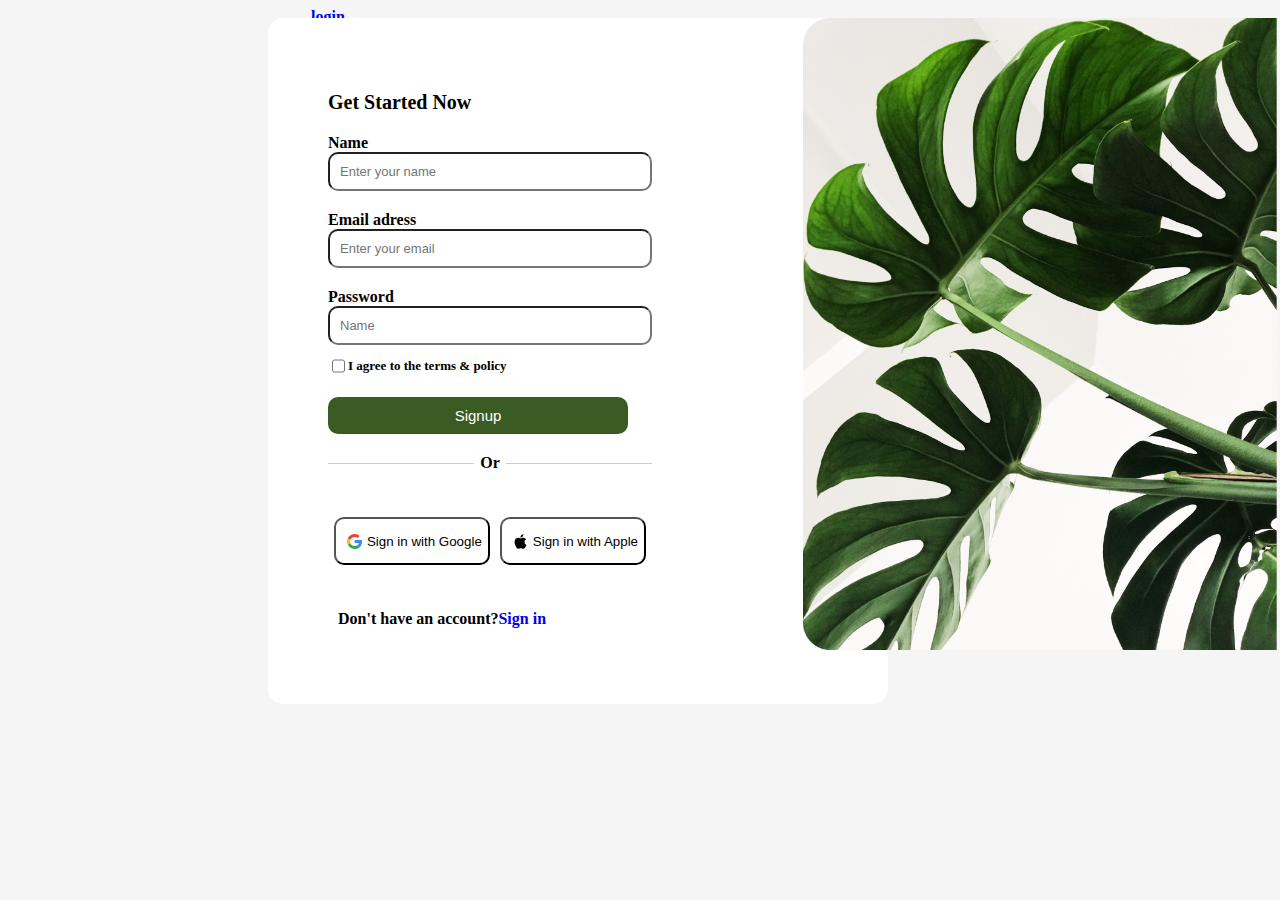
==== sinup.html @ 73a59c6e "modifie" ====
<!DOCTYPE html>
<html lang="fr">
    <head>
        <meta charset="UTF-8">
        <meta http-equiv="X-UA-Compatible" content="IE=edge">
        <meta name="viewport" content="width=device-width, initial-scale=1.0">
        <title>formulaire de contact en HTML & CSS</title>
        <link rel="stylesheet" href="style.css">
        <a href="sinup.html">login</a>
        
    
    </head> 
    <body>
      <div class="container">
        <div class="left">
        <form id="left">
            <h1>Get Started Now</h1>
                  <div class="groupe">
                    <label for="Name">Name</label>
                    <input type="text" id="name" placeholder="Enter your name">
                  </div>
                  <div class="groupe">
                    <label for="email">Email adress</label>
                    <input type="email" id="email" placeholder="Enter your email">
                  </div>
                 
                
                <div class="groupe">
                    <label for="password">Password</label>
                    <a type="checkbox"></a>
                    <input type="password" id="password" placeholder="Name">
                </div>
                <div class=checkbox>
                  <input type="checkbox" id="myCheckbox">
                  <p>I agree to the terms & policy</p>
              </div>
            
            <div class="pied-formulaire">
                <button>Signup</button>
            </div>
            <div class="separation">Or</div>
            <div class="reseau">
              <button class="google">
                  <img src="google.svg" alt="">
                  <p>Sign in with Google</p>
              </button>
              <button class="apple">
                  <img src="apple.svg" alt="">
                  <p>Sign in with Apple</p>
              </button>
          </div>
          <p class="p-bas">Don't have an account? <a href="sing-in.html">Sign in</a></p>
          </form>  
          </div>
        
            <div class="photo">
          <img src="auth-img.png">
            </div>
            
         </div>
      </div>
      
    </body>
</html>
---- style.css ----
body{ 
  /* margin: 0px;
  padding: 0px; */
  background-color: #f5f5f5f5;
  position:absolute;
  
  font-weight: bold;
  font-family: Ariel,sans serif;
  display: flex;
  position: relative;
  justify-content: center;
  width: 20%;
  margin-left: 200px;
  height: 500px;


}
.container{
  display: flex;
  position: absolute;
  justify-content: center;
  width: 1050px;
  margin-left: 500px;
  height: 600px;
  justify-content: space-around;
  margin-top: 10px;
}


  

.left{
  display: flex;
  position: absolute;
  background-color:white;
  padding:60px ;
  border-radius: 3px;
  width: 500px;
  /* height: 430px; */
  border-radius: 15px;
  display: flex;
  margin: 20px;
  margin-top: 0;

  

}
.photo{
  display: flex;
  position: absolute;
  margin-left: 650px;
  width: 200px;
  /* height: 900px; */
  
 

}
form h1{
  font-size: 20px;

}
.separation{
  text-align: center;
  position: relative;
  margin: 20px 0;

}
.separation::before,
.separation::after{
  content: "";
  position: absolute;
  top: 50%;
  width: 45%;
  height: 1px;
  background-color: #ccc;
}
.separation::before{
  left: 0;
  
}
.separation::after{
  right: 0;
}

}

.corps-formulaire{
  display:flex;
   flex-wrap: wrap;
    margin-bottom: 0px;
  padding-left: 0px;
  width: 100%; 
} 
.groupe{
  position: relative;
  margin-top: 20px;
  display:flex;
  flex-direction:column;


}
.photo img {
  height:632px;
  padding-right: 10px;
  display: flex;
}
.groupe input{
  padding: 10px;
  border-radius: 3px;
  font-size: small;
  width: 300px;
  border-radius: 10px;
}
.groupe label{
  font-size: over;
}
span{
  margin: 20px 0;
}
a{
  text-decoration: none;
  display: flex;
}
.forgot {
  display: flex;
  margin-left: 200px;
  margin-bottom: 10px;
  
}

/* ::after{
    content: "";
    position: absolute;
    width: 45%;
    height: 1px;
    background-color: #000;
}
span::after{
    right: 0;
}
span::before{
    left: 0;
} */

.reseau{
  display: flex;
  justify-content: center;
  align-items: center;
  margin: 40px 0;
}

.google{
  /* border-radius: 3px; */
  margin: 5px;
  background-color: #ffffff;
  display: flex;
  align-items: center;
  border-radius: 10px;
}
.google:hover{
  background-color: #f5f5f5;
}

.google img{
  width: 15px;
  margin: 5px;
}
.apple{
  border-radius: 3px;
  margin: 5px;
  background-color: #ffffff;
  display: flex;
  align-items: center;
  border-radius: 10px;
  transition: 0.5s ease-in;
}
.apple:hover{
  background-color: #f5f5f5;
}
.apple img{
  width: 15px;
  margin: 5px;
}
.pied-formulaire button{
  margin-top: 10px;
  background-color: #3A5B22;
  color: white;
  font-size: 15px;
  border:none;
  padding: 10px ;
  border-radius: 10px;
  outline: none;
  cursor: pointer;
  transition: transform 0.5s;
  width: 300px;


}
.title{
  padding: 0px;
  
}
.pied-formulaire button:hover{
    transform: scale(1.05);

  }
p{
  font-size: normal;
  
}
.checkbox{
  display: flex;
  font-size: small;
}
 .p-bas{
  display: flex;
  padding-left: 10px;
 }
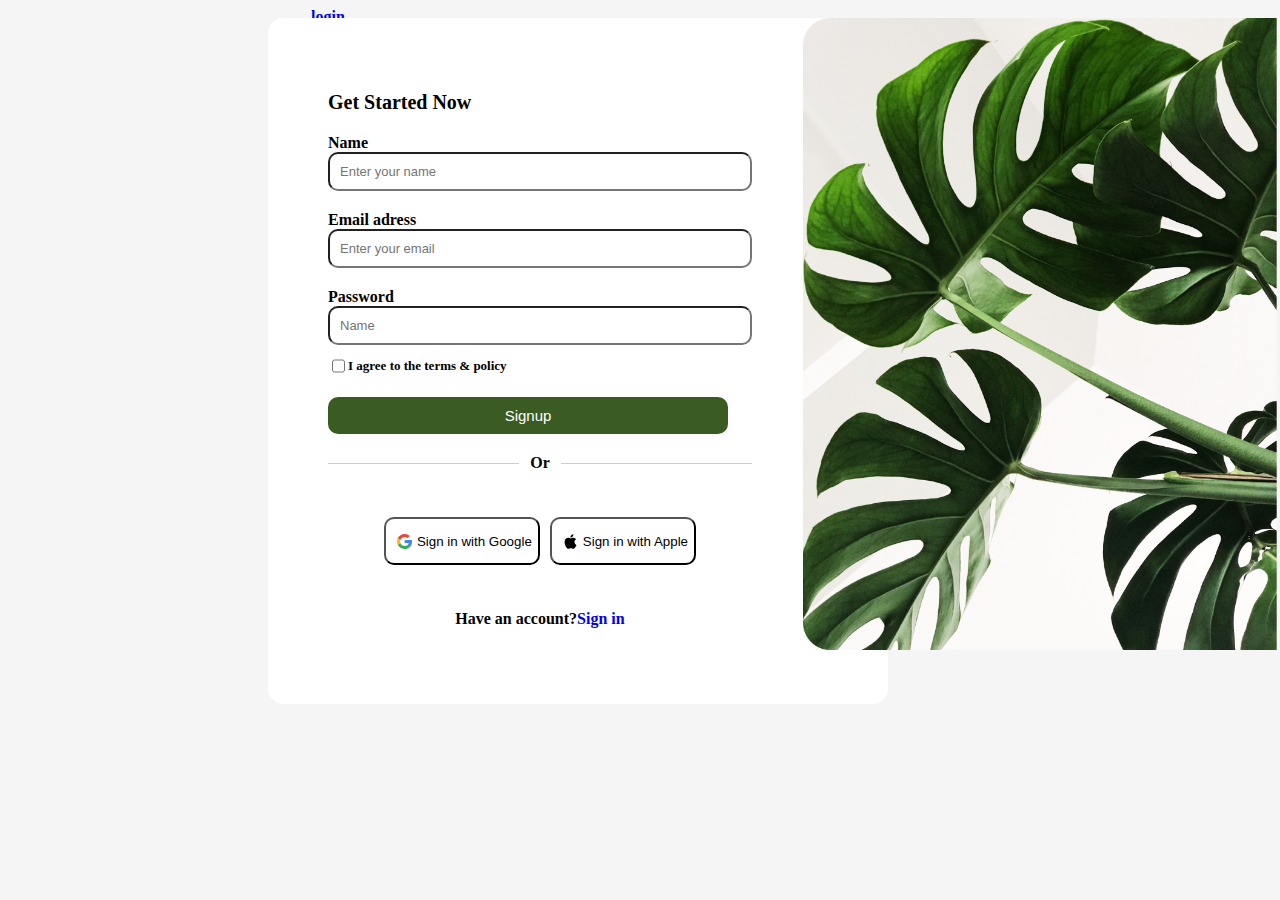
==== commit 9e0a0acf: "modifie" ====
--- a/sinup.html
+++ b/sinup.html
@@ -49,7 +49,7 @@
                   <p>Sign in with Apple</p>
               </button>
           </div>
-          <p class="p-bas">Don't have an account? <a href="sing-in.html">Sign in</a></p>
+          <p class="p-bas">Have an account? <a href="sing-in.html">Sign in</a></p>
           </form>  
           </div>
         
--- a/style.css
+++ b/style.css
@@ -83,7 +83,7 @@
   right: 0;
 }
 
-}
+
 
 .corps-formulaire{
   display:flex;
@@ -109,7 +109,7 @@
   padding: 10px;
   border-radius: 3px;
   font-size: small;
-  width: 300px;
+  width: 400px;
   border-radius: 10px;
 }
 .groupe label{
@@ -122,10 +122,9 @@
   text-decoration: none;
   display: flex;
 }
-.forgot {
-  display: flex;
-  margin-left: 200px;
-  margin-bottom: 10px;
+.box {
+  display: flex;
+  justify-content: space-between;
   
 }
 
@@ -193,7 +192,7 @@
   outline: none;
   cursor: pointer;
   transition: transform 0.5s;
-  width: 300px;
+  width: 400px;
 
 
 }
@@ -215,5 +214,5 @@
 }
  .p-bas{
   display: flex;
-  padding-left: 10px;
+  justify-content:center;
  }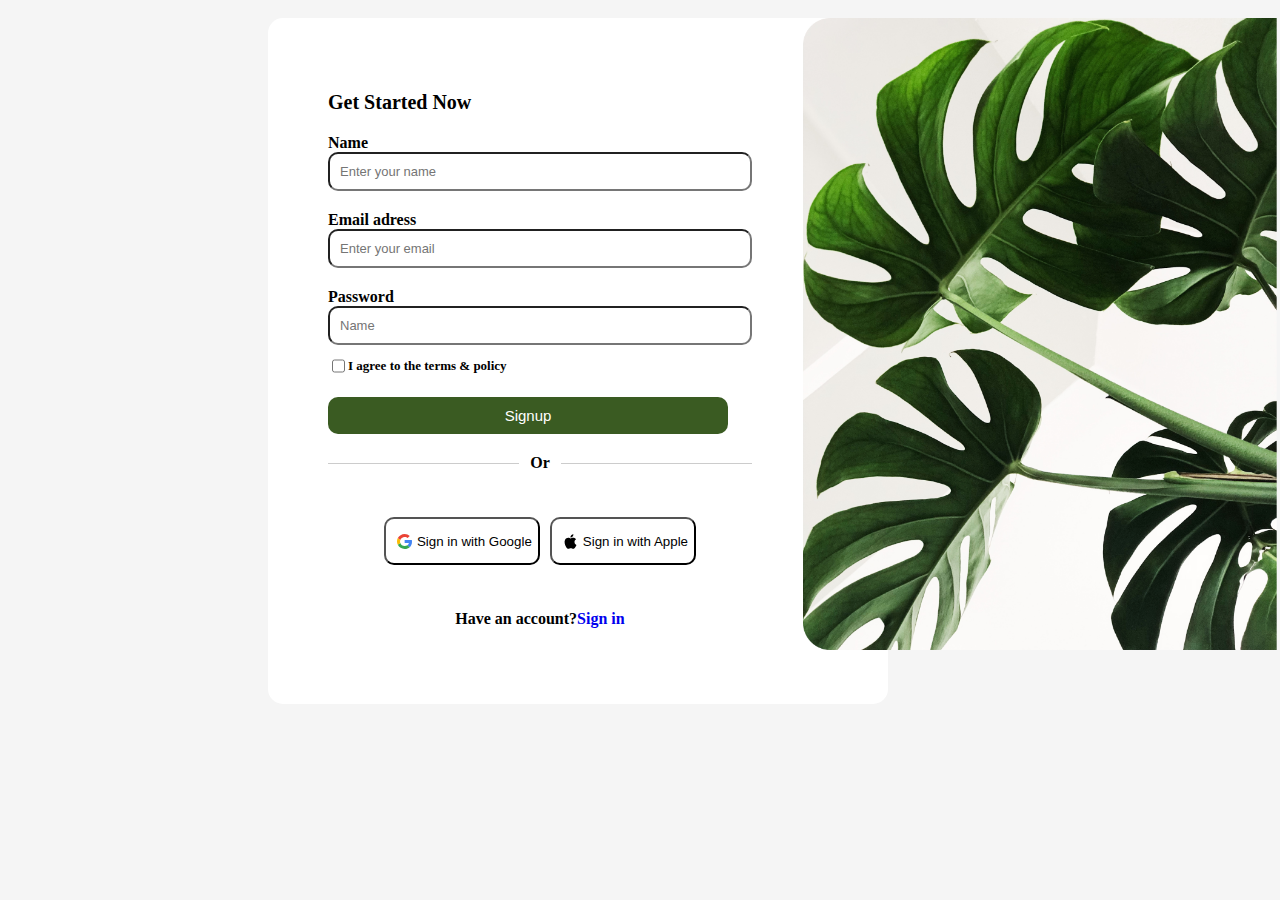
==== commit 44ec46b3: "second" ====
--- a/sinup.html
+++ b/sinup.html
@@ -6,7 +6,7 @@
         <meta name="viewport" content="width=device-width, initial-scale=1.0">
         <title>formulaire de contact en HTML & CSS</title>
         <link rel="stylesheet" href="style.css">
-        <a href="sinup.html">login</a>
+       
         
     
     </head> 
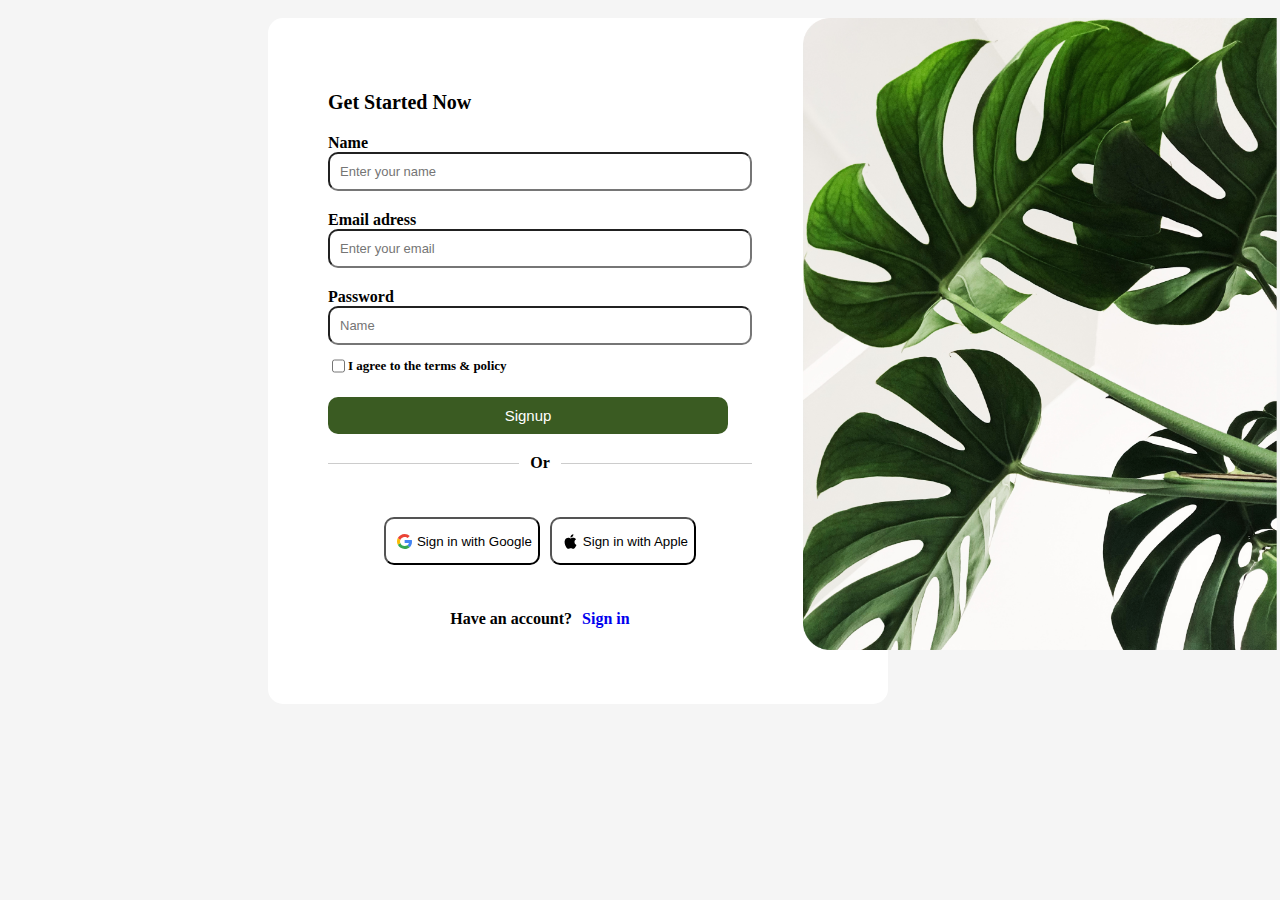
==== commit 03141446: "login" ====
--- a/sinup.html
+++ b/sinup.html
@@ -41,20 +41,20 @@
             <div class="separation">Or</div>
             <div class="reseau">
               <button class="google">
-                  <img src="google.svg" alt="">
+                  <img src="img/google.svg" alt="">
                   <p>Sign in with Google</p>
               </button>
               <button class="apple">
-                  <img src="apple.svg" alt="">
+                  <img src="img/apple.svg" alt="">
                   <p>Sign in with Apple</p>
               </button>
           </div>
-          <p class="p-bas">Have an account? <a href="sing-in.html">Sign in</a></p>
+          <p class="p-bas">Have an account? <em style="margin: 5px;"></em><a href="login.html">Sign in</a></p>
           </form>  
           </div>
         
             <div class="photo">
-          <img src="auth-img.png">
+          <img src="img/auth-img.png">
             </div>
             
          </div>
